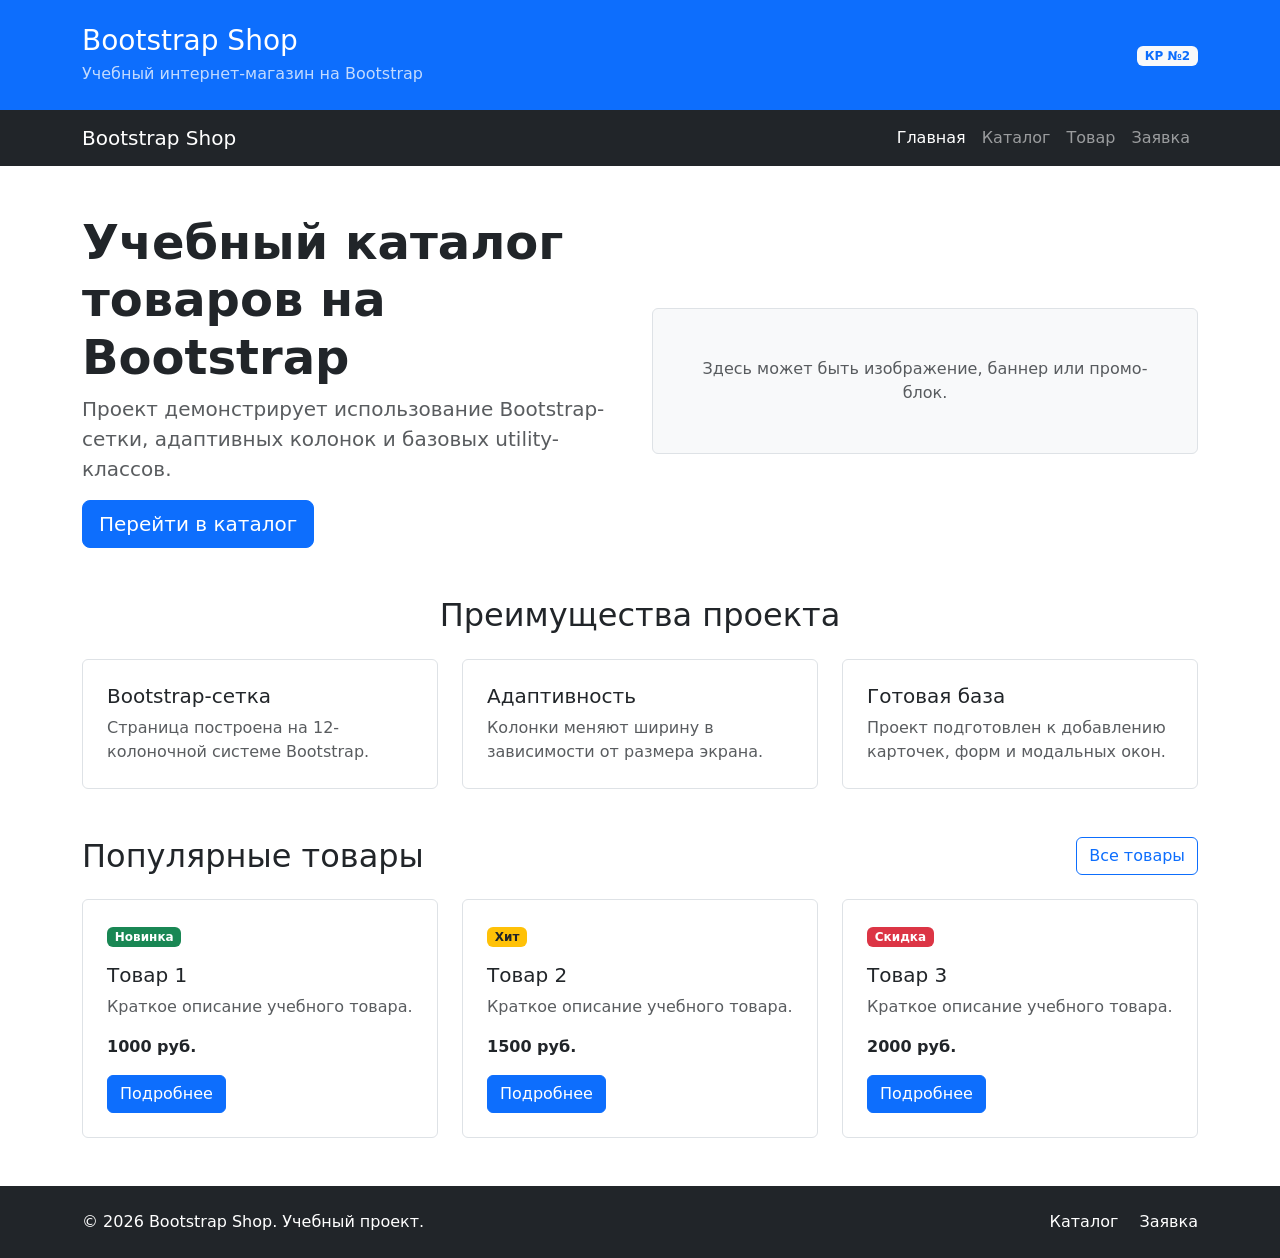
==== index.html @ f1b51e11 "feat: create Bootstrap grid homepage" ====
<!DOCTYPE html>
<html lang="ru">
<head>
  <meta charset="UTF-8">
  <meta name="viewport" content="width=device-width, initial-scale=1.0">
  <title>Главная — Bootstrap Shop</title>

  <link
    href="https://cdn.jsdelivr.net/npm/bootstrap@5.3.3/dist/css/bootstrap.min.css"
    rel="stylesheet"
  >
  <link rel="stylesheet" href="css/custom.css">
</head>
<body>
  <header class="bg-primary text-white py-4">
  <div class="container">
    <div class="row align-items-center">
      <div class="col-12 col-md-8">
        <h1 class="h3 mb-1">Bootstrap Shop</h1>
        <p class="mb-0 opacity-75">
          Учебный интернет-магазин на Bootstrap
        </p>
      </div>

      <div class="col-12 col-md-4 text-md-end mt-3 mt-md-0">
        <span class="badge bg-light text-primary">
          КР №2
        </span>
      </div>
    </div>
  </div>
</header>

<nav class="navbar navbar-expand-lg navbar-dark bg-dark">
  <div class="container">
    <a class="navbar-brand" href="index.html">Bootstrap Shop</a>

    <button
      class="navbar-toggler"
      type="button"
      data-bs-toggle="collapse"
      data-bs-target="#mainNavbar"
      aria-controls="mainNavbar"
      aria-expanded="false"
      aria-label="Переключить навигацию"
    >
      <span class="navbar-toggler-icon"></span>
    </button>

    <div class="collapse navbar-collapse" id="mainNavbar">
      <ul class="navbar-nav ms-auto">
        <li class="nav-item">
          <a class="nav-link active" aria-current="page" href="index.html">
            Главная
          </a>
        </li>
        <li class="nav-item">
          <a class="nav-link" href="catalog.html">Каталог</a>
        </li>
        <li class="nav-item">
          <a class="nav-link" href="product.html">Товар</a>
        </li>
        <li class="nav-item">
          <a class="nav-link" href="order.html">Заявка</a>
        </li>
      </ul>
    </div>
  </div>
</nav>

<main>
  <section class="container my-5">
    <div class="row align-items-center g-4">
      <div class="col-12 col-lg-6">
        <h2 class="display-5 fw-bold">
          Учебный каталог товаров на Bootstrap
        </h2>
        <p class="lead text-muted">
          Проект демонстрирует использование Bootstrap-сетки,
          адаптивных колонок и базовых utility-классов.
        </p>
        <a class="btn btn-primary btn-lg" href="catalog.html">
          Перейти в каталог
        </a>
      </div>

      <div class="col-12 col-lg-6">
        <div class="p-5 bg-light border rounded text-center">
          <p class="mb-0 text-muted">
            Здесь может быть изображение, баннер или промо-блок.
          </p>
        </div>
      </div>
    </div>
  </section>
  <section class="container my-5">
  <h2 class="text-center mb-4">Преимущества проекта</h2>

  <div class="row g-4">
    <div class="col-12 col-md-4">
      <div class="p-4 border rounded h-100 bg-white">
        <h3 class="h5">Bootstrap-сетка</h3>
        <p class="mb-0 text-muted">
          Страница построена на 12-колоночной системе Bootstrap.
        </p>
      </div>
    </div>

    <div class="col-12 col-md-4">
      <div class="p-4 border rounded h-100 bg-white">
        <h3 class="h5">Адаптивность</h3>
        <p class="mb-0 text-muted">
          Колонки меняют ширину в зависимости от размера экрана.
        </p>
      </div>
    </div>

    <div class="col-12 col-md-4">
      <div class="p-4 border rounded h-100 bg-white">
        <h3 class="h5">Готовая база</h3>
        <p class="mb-0 text-muted">
          Проект подготовлен к добавлению карточек, форм и модальных окон.
        </p>
      </div>
    </div>
  </div>
</section>

<section class="container my-5">
  <div class="d-flex justify-content-between align-items-center mb-4">
    <h2 class="mb-0">Популярные товары</h2>
    <a class="btn btn-outline-primary" href="catalog.html">
      Все товары
    </a>
  </div>

  <div class="row g-4">
    <div class="col-12 col-md-6 col-lg-4">
      <div class="border rounded h-100 p-4">
        <span class="badge bg-success mb-3">Новинка</span>
        <h3 class="h5">Товар 1</h3>
        <p class="text-muted">
          Краткое описание учебного товара.
        </p>
        <p class="fw-bold mb-3">1000 руб.</p>
        <a class="btn btn-primary" href="product.html">
          Подробнее
        </a>
      </div>
    </div>

    <div class="col-12 col-md-6 col-lg-4">
      <div class="border rounded h-100 p-4">
        <span class="badge bg-warning text-dark mb-3">Хит</span>
        <h3 class="h5">Товар 2</h3>
        <p class="text-muted">
          Краткое описание учебного товара.
        </p>
        <p class="fw-bold mb-3">1500 руб.</p>
        <a class="btn btn-primary" href="product.html">
          Подробнее
        </a>
      </div>
    </div>

    <div class="col-12 col-md-6 col-lg-4">
      <div class="border rounded h-100 p-4">
        <span class="badge bg-danger mb-3">Скидка</span>
        <h3 class="h5">Товар 3</h3>
        <p class="text-muted">
          Краткое описание учебного товара.
        </p>
        <p class="fw-bold mb-3">2000 руб.</p>
        <a class="btn btn-primary" href="product.html">
          Подробнее
        </a>
      </div>
    </div>
  </div>
</section>

</main>



<footer class="bg-dark text-white py-4 mt-5">
  <div class="container">
    <div class="row align-items-center g-3">
      <div class="col-12 col-md-6">
        <p class="mb-0">
          &copy; 2026 Bootstrap Shop. Учебный проект.
        </p>
      </div>

      <div class="col-12 col-md-6 text-md-end">
        <a class="text-white text-decoration-none me-3" href="catalog.html">
          Каталог
        </a>
        <a class="text-white text-decoration-none" href="order.html">
          Заявка
        </a>
      </div>
    </div>
  </div>
</footer>




  <script
    src="https://cdn.jsdelivr.net/npm/bootstrap@5.3.3/dist/js/bootstrap.bundle.min.js">
  </script>
</body>
</html>
---- css/custom.css ----
body {
  min-height: 100vh;
}

.placeholder-box {
  min-height: 240px;
}
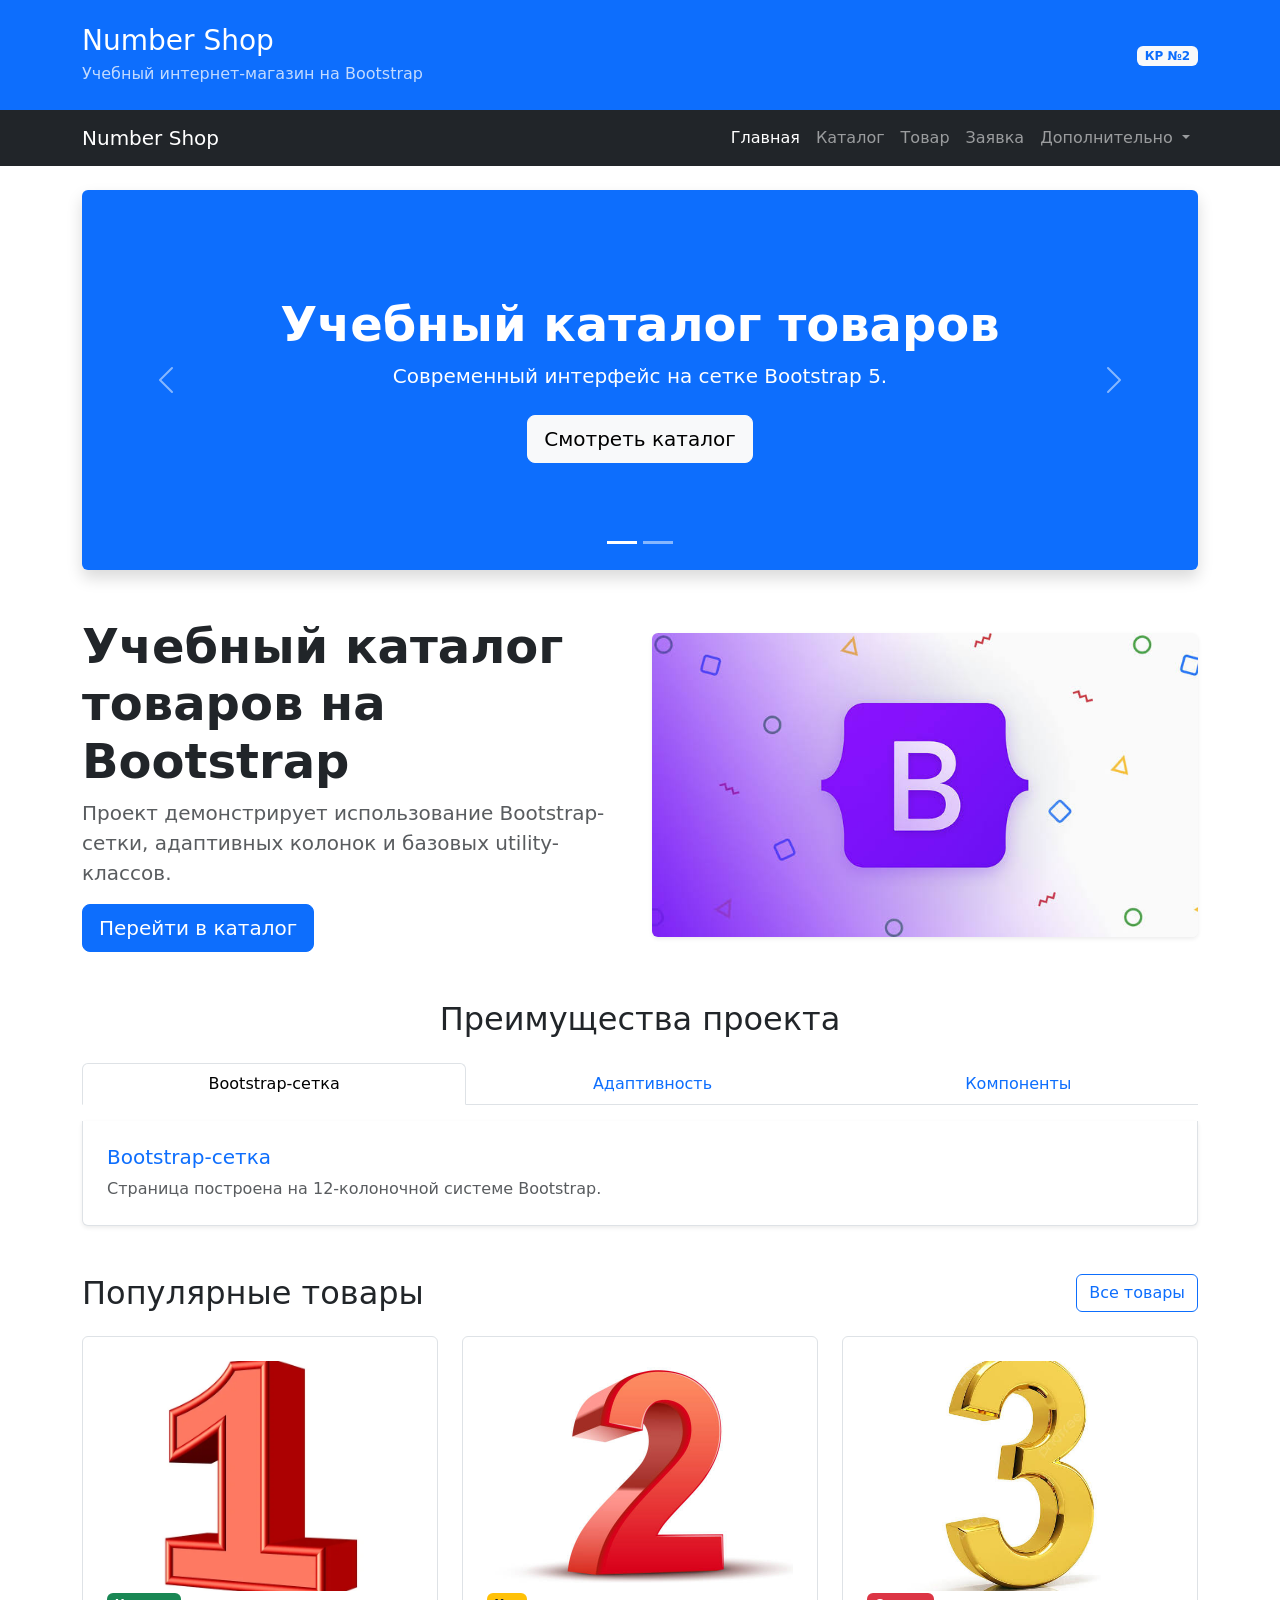
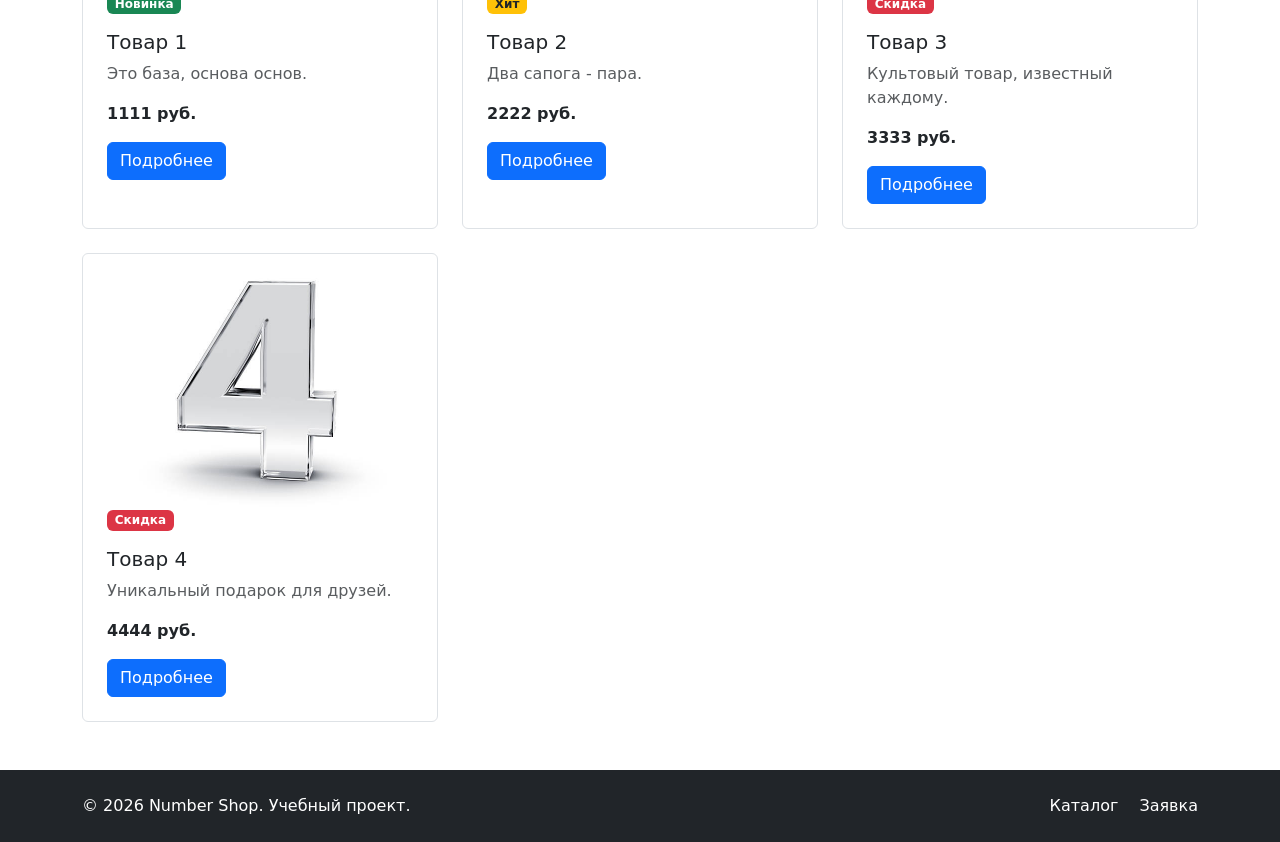
==== commit 24ec90cb: "fix: prepare Bootstrap project for submission" ====
--- a/index.html
+++ b/index.html
@@ -3,10 +3,10 @@
 <head>
   <meta charset="UTF-8">
   <meta name="viewport" content="width=device-width, initial-scale=1.0">
-  <title>Главная — Bootstrap Shop</title>
+  <title>Главная — Number Shop</title>
 
   <link
-    href="https://cdn.jsdelivr.net/npm/bootstrap@5.3.3/dist/css/bootstrap.min.css"
+    href="vendor/bootstrap/css/bootstrap.min.css"
     rel="stylesheet"
   >
   <link rel="stylesheet" href="css/custom.css">
@@ -16,7 +16,7 @@
   <div class="container">
     <div class="row align-items-center">
       <div class="col-12 col-md-8">
-        <h1 class="h3 mb-1">Bootstrap Shop</h1>
+        <h1 class="h3 mb-1">Number Shop</h1>
         <p class="mb-0 opacity-75">
           Учебный интернет-магазин на Bootstrap
         </p>
@@ -33,7 +33,7 @@
 
 <nav class="navbar navbar-expand-lg navbar-dark bg-dark">
   <div class="container">
-    <a class="navbar-brand" href="index.html">Bootstrap Shop</a>
+    <a class="navbar-brand" href="index.html">Number Shop</a>
 
     <button
       class="navbar-toggler"
@@ -63,10 +63,67 @@
         <li class="nav-item">
           <a class="nav-link" href="order.html">Заявка</a>
         </li>
+         <li class="nav-item dropdown">
+          <a
+            class="nav-link dropdown-toggle"
+            href="#"
+            role="button"
+            data-bs-toggle="dropdown"
+            aria-expanded="false"
+          >
+            Дополнительно
+          </a>
+          <ul class="dropdown-menu">
+            <li><a class="dropdown-item" href="catalog.html">Все товары</a></li>
+            <li><a class="dropdown-item" href="order.html">Оформить заявку</a></li>
+            <li><a class="dropdown-item" href="index.html#popular">Популярное</a></li>
+          </ul>
+        </li>
       </ul>
     </div>
   </div>
 </nav>
+
+<section class="container my-4">
+      <div id="shopCarousel" class="carousel slide shadow rounded overflow-hidden" data-bs-ride="carousel">
+        <div class="carousel-indicators">
+          <button type="button" data-bs-target="#shopCarousel" data-bs-slide-to="0" class="active" aria-current="true"></button>
+          <button type="button" data-bs-target="#shopCarousel" data-bs-slide-to="1"></button>
+        </div>
+        <div class="carousel-inner">
+          <div class="carousel-item active bg-primary text-white">
+  <div class="container">
+    <div class="row justify-content-center">
+      <div class="col-12 col-md-8 mx-auto text-center">
+        <h2 class="display-5 fw-bold">Учебный каталог товаров</h2>
+        <p class="lead">Современный интерфейс на сетке Bootstrap 5.</p>
+        <a class="btn btn-light btn-lg mt-2" href="catalog.html">Смотреть каталог</a>
+      </div>
+    </div>
+  </div>
+</div>
+
+<div class="carousel-item bg-dark text-white">
+  <div class="container">
+    <div class="row justify-content-center">
+      <div class="col-12 col-md-8 mx-auto text-center">
+        <h2 class="display-5 fw-bold">Быстрое оформление</h2>
+        <p class="lead">Оставляйте заявки в пару кликов с помощью готовых форм.</p>
+        <a class="btn btn-outline-light btn-lg mt-2" href="order.html">Оформить заявку</a>
+      </div>
+    </div>
+  </div>
+</div>
+  <button class="carousel-control-prev" type="button" data-bs-target="#shopCarousel" data-bs-slide="prev">
+          <span class="carousel-control-prev-icon" aria-hidden="true"></span>
+          <span class="visually-hidden">Предыдущий</span>
+        </button>
+  <button class="carousel-control-next" type="button" data-bs-target="#shopCarousel" data-bs-slide="next">
+          <span class="carousel-control-next-icon" aria-hidden="true"></span>
+          <span class="visually-hidden">Следующий</span>
+        </button>
+</div>
+    </section>
 
 <main>
   <section class="container my-5">
@@ -85,43 +142,55 @@
       </div>
 
       <div class="col-12 col-lg-6">
-        <div class="p-5 bg-light border rounded text-center">
-          <p class="mb-0 text-muted">
-            Здесь может быть изображение, баннер или промо-блок.
-          </p>
-        </div>
+          <img 
+          src="images/banner.webp" 
+          alt="Баннер интернет-магазина" 
+          class="img-fluid rounded shadow-sm w-100" 
+          style="object-fit: cover; max-height: 350px;"
+          >
       </div>
     </div>
   </section>
-  <section class="container my-5">
+
+<section class="container my-5">
   <h2 class="text-center mb-4">Преимущества проекта</h2>
 
-  <div class="row g-4">
-    <div class="col-12 col-md-4">
-      <div class="p-4 border rounded h-100 bg-white">
-        <h3 class="h5">Bootstrap-сетка</h3>
-        <p class="mb-0 text-muted">
-          Страница построена на 12-колоночной системе Bootstrap.
-        </p>
-      </div>
-    </div>
-
-    <div class="col-12 col-md-4">
-      <div class="p-4 border rounded h-100 bg-white">
-        <h3 class="h5">Адаптивность</h3>
-        <p class="mb-0 text-muted">
-          Колонки меняют ширину в зависимости от размера экрана.
-        </p>
-      </div>
-    </div>
-
-    <div class="col-12 col-md-4">
-      <div class="p-4 border rounded h-100 bg-white">
-        <h3 class="h5">Готовая база</h3>
-        <p class="mb-0 text-muted">
-          Проект подготовлен к добавлению карточек, форм и модальных окон.
-        </p>
-      </div>
+<ul class="nav nav-tabs nav-fill mb-3" id="advantagesTab" role="tablist">
+  <li class="nav-item" role="presentation">
+    <button class="nav-link active w-100" id="grid-tab" data-bs-toggle="tab" data-bs-target="#grid-pane" type="button" role="tab">
+      Bootstrap-сетка
+    </button>
+  </li>
+  <li class="nav-item" role="presentation">
+    <button class="nav-link w-100" id="adaptive-tab" data-bs-toggle="tab" data-bs-target="#adaptive-pane" type="button" role="tab">
+      Адаптивность
+    </button>
+  </li>
+  <li class="nav-item" role="presentation">
+    <button class="nav-link w-100" id="components-tab" data-bs-toggle="tab" data-bs-target="#components-pane" type="button" role="tab">
+      Компоненты
+    </button>
+  </li>
+</ul>
+
+  <div class="tab-content border border-top-0 p-4 bg-white rounded-bottom shadow-sm" id="advantagesTabContent">
+    <div class="tab-pane fade show active" id="grid-pane" role="tabpanel" aria-labelledby="grid-tab">
+      <h3 class="h5 text-primary">Bootstrap-сетка</h3>
+      <p class="text-muted mb-0">
+        Страница построена на 12-колоночной системе Bootstrap.
+      </p>
+    </div>
+    <div class="tab-pane fade" id="adaptive-pane" role="tabpanel" aria-labelledby="adaptive-tab">
+      <h3 class="h5 text-primary">Адаптивность</h3>
+      <p class="text-muted mb-0">
+        Колонки меняют ширину в зависимости от размера экрана.
+      </p>
+    </div>
+    <div class="tab-pane fade" id="components-pane" role="tabpanel" aria-labelledby="components-tab">
+      <h3 class="h5 text-primary">Готовая база</h3>
+      <p class="text-muted mb-0">
+        Проект подготовлен к добавлению карточек, форм и модальных окон.
+      </p>
     </div>
   </div>
 </section>
@@ -137,12 +206,15 @@
   <div class="row g-4">
     <div class="col-12 col-md-6 col-lg-4">
       <div class="border rounded h-100 p-4">
+        <div class="ratio ratio-4x3">
+          <img src="images/item1.webp" class="w-100 h-100" style="object-fit: cover;" alt="Товар 1">
+        </div>
         <span class="badge bg-success mb-3">Новинка</span>
         <h3 class="h5">Товар 1</h3>
         <p class="text-muted">
-          Краткое описание учебного товара.
-        </p>
-        <p class="fw-bold mb-3">1000 руб.</p>
+          Это база, основа основ.
+        </p>
+        <p class="fw-bold mb-3">1111 руб.</p>
         <a class="btn btn-primary" href="product.html">
           Подробнее
         </a>
@@ -151,12 +223,15 @@
 
     <div class="col-12 col-md-6 col-lg-4">
       <div class="border rounded h-100 p-4">
+        <div class="ratio ratio-4x3">
+          <img src="images/item2.webp" class="w-100 h-100" style="object-fit: cover;" alt="Товар 1">
+        </div>
         <span class="badge bg-warning text-dark mb-3">Хит</span>
         <h3 class="h5">Товар 2</h3>
         <p class="text-muted">
-          Краткое описание учебного товара.
-        </p>
-        <p class="fw-bold mb-3">1500 руб.</p>
+          Два сапога - пара.
+        </p>
+        <p class="fw-bold mb-3">2222 руб.</p>
         <a class="btn btn-primary" href="product.html">
           Подробнее
         </a>
@@ -165,12 +240,32 @@
 
     <div class="col-12 col-md-6 col-lg-4">
       <div class="border rounded h-100 p-4">
+        <div class="ratio ratio-4x3">
+          <img src="images/item3.webp" class="w-100 h-100" style="object-fit: cover;" alt="Товар 1">
+        </div>
         <span class="badge bg-danger mb-3">Скидка</span>
         <h3 class="h5">Товар 3</h3>
         <p class="text-muted">
-          Краткое описание учебного товара.
-        </p>
-        <p class="fw-bold mb-3">2000 руб.</p>
+          Культовый товар, известный каждому.
+        </p>
+        <p class="fw-bold mb-3">3333 руб.</p>
+        <a class="btn btn-primary" href="product.html">
+          Подробнее
+        </a>
+      </div>
+    </div>
+
+    <div class="col-12 col-md-6 col-lg-4">
+      <div class="border rounded h-100 p-4">
+        <div class="ratio ratio-4x3">
+          <img src="images/item4.webp" class="w-100 h-100" style="object-fit: cover;" alt="Товар 1">
+        </div>
+        <span class="badge bg-danger mb-3">Скидка</span>
+        <h3 class="h5">Товар 4</h3>
+        <p class="text-muted">
+          Уникальный подарок для друзей.
+        </p>
+        <p class="fw-bold mb-3">4444 руб.</p>
         <a class="btn btn-primary" href="product.html">
           Подробнее
         </a>
@@ -188,7 +283,7 @@
     <div class="row align-items-center g-3">
       <div class="col-12 col-md-6">
         <p class="mb-0">
-          &copy; 2026 Bootstrap Shop. Учебный проект.
+          &copy; 2026 Number Shop. Учебный проект.
         </p>
       </div>
 
@@ -208,7 +303,7 @@
 
 
   <script
-    src="https://cdn.jsdelivr.net/npm/bootstrap@5.3.3/dist/js/bootstrap.bundle.min.js">
+    src="vendor/bootstrap/js/bootstrap.bundle.min.js">
   </script>
 </body>
 </html>
--- a/css/custom.css
+++ b/css/custom.css
@@ -5,3 +5,27 @@
 .placeholder-box {
   min-height: 240px;
 }
+
+.placeholder-image {
+  min-height: 320px;
+}
+
+.card-img-top {
+  height: 180px;
+  object-fit: cover;
+}
+
+.carousel-item {
+  min-height: 380px;
+}
+
+.carousel-item.active,
+.carousel-item-next,
+.carousel-item-prev {
+  display: flex !important;
+  align-items: center;
+}
+
+.carousel-item .container {
+  width: 100%;
+}
